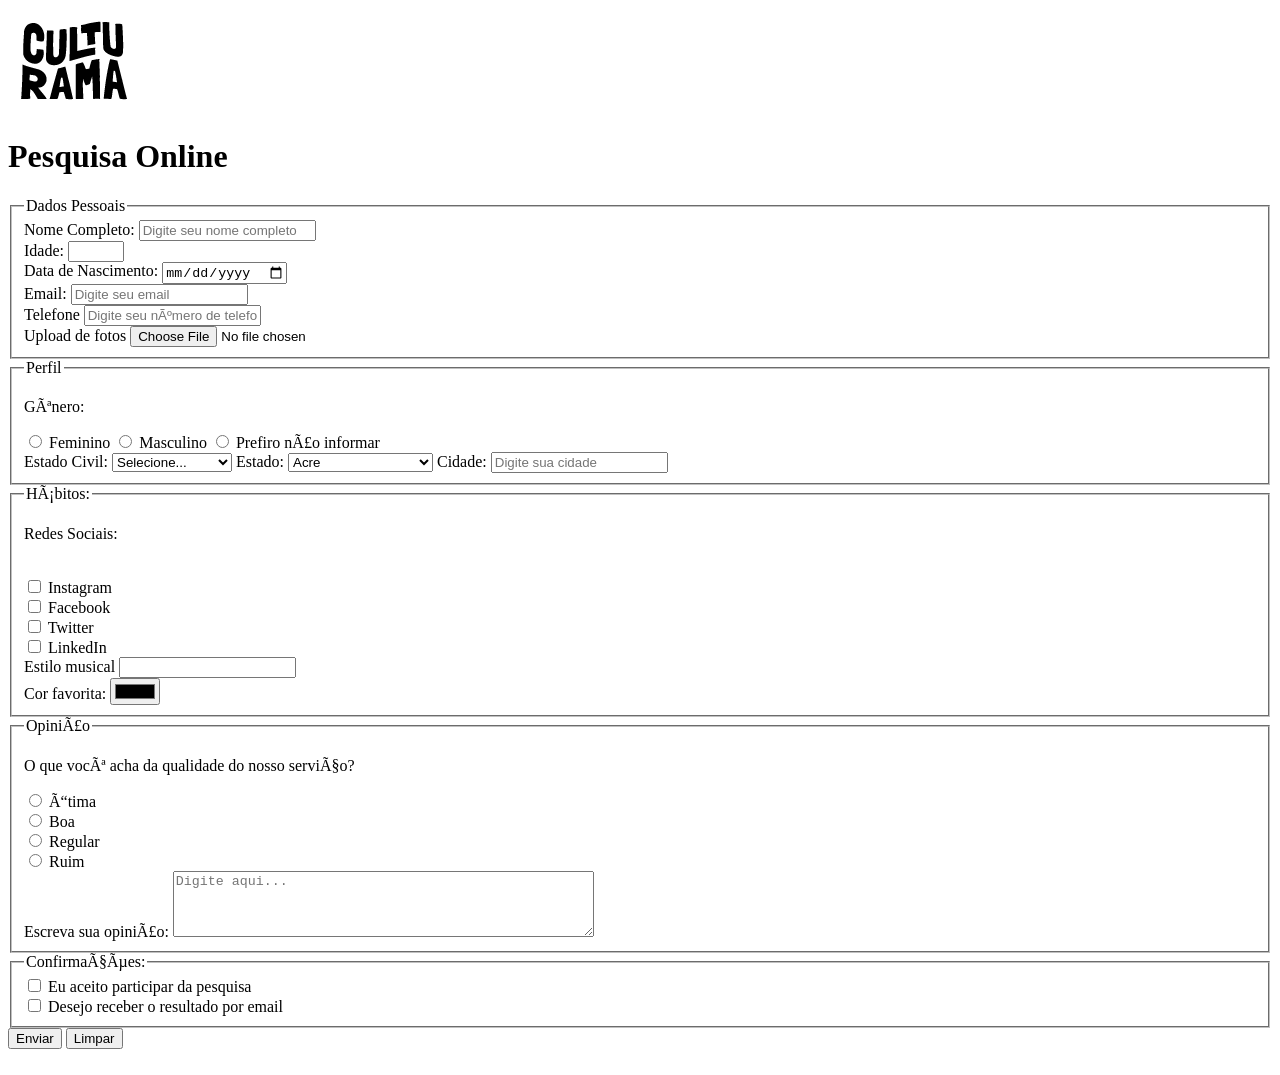
==== index.html @ c7315791 "add logo" ====
<!DOCTYPE html>
<html lang="en">

<head>
    <meta charset="pt-br">
    <meta name="viewport" content="width=device-width, initial-scale=1.0">
    <link  rel="icon" href="culturama-favico.png">
    <title>Pesquisa Culturama</title>
</head>

<body>
    <header>
        <img src="img/logo-culturama.png" alt="Logo culturama">
        <h1>Pesquisa Online</h1>
    </header>
    <section>
        <form action="" method="get">
            <fieldset>                
                 <legend>Dados Pessoais</legend>
                <label for="name">Nome Completo:</label>
                <input id="name" type="text" name="userName" placeholder="Digite seu nome completo" required>
                <br>
                <label for="age">Idade:</label>
                <input id="age" type="number" name="userAge" min=12 max=100 required>
                <br>
                <label for="birthDate">Data de Nascimento:</label>
                <input id="birthDate" type="date" name="userbirthDate">
                <br>
                <label for="email">Email:</label>
                <input id="email" type="email" name="userEmail" placeholder="Digite seu email" required>
                <br>
                <label for="phoneNumber">Telefone</label>
                <input id="phoneNumber" type="tel" name="userPhoneNumber" pattern="[0-9]{11}" placeholder="Digite seu número de telefone com DDD">
                <br>
                <label for="image">Upload de fotos</label>
                <input id="image" type="file" accept="image/*" name="userImage">
            </fieldset> 

            <fieldset>
                <legend>Perfil</legend>
                <p>Gênero:</p>
                <input id="fem" type="radio" name="userGender" value="Feminino">
                <label for="fem">Feminino</label>

                <input id="masc" type="radio" name="userGender" value="Masculino">
                <label for="masc">Masculino</label>

                <input id="notInformed" type="radio" name="userGender" value="notInformed">
                <label for="notInformed">Prefiro não informar</label>
                <br>

                <label for="maritalStatus">Estado Civil:</label>
                <select id="maritalStatus" name="userMaritalStatus">
                    <option value="notInformed">Selecione...</option>
                    <option value="casado">Casado</option>
                    <option value="solteiro">Solteiro</option>
                    <option value="divorciado">Divorciado</option>
                    <option value="uniaoEstavel">União Estável</option>
                </select>

                <label for="state">Estado:</label>
                <select id="state" name="userState" required>
                    <option value="acre">Acre</option>
                    <option value="alagoas">Alagoas</option>
                    <option value="amapa">Amapá</option>
                    <option value="amazonas">Amazonas</option>
                    <option value="bahia">Bahia</option>
                    <option value="ceara">Ceará</option>
                    <option value="distritoFederal">Distrito Federal</option>
                    <option value="espiritoSanto">Espirito Santo</option>
                    <option value="goias">Goiás</option>
                    <option value="maranhao">Maranhão</option>
                    <option value="matoGrossoDoSul">Mato Grosso do Sul</option>
                    <option value="matoGrosso">Mato Grosso</option>
                    <option value="minasGerais">Minas Gerais</option>
                    <option value="para">Pará</option>
                    <option value="paraiba">Paraíba</option>
                    <option value="parana">Paraná</option>
                    <option value="pernambuco">Pernambuco</option>
                    <option value="piaui">Piauí</option>
                    <option value="rioDeJaneiro">Rio de Janeiro</option>
                    <option value="rioGrandeDoNorte">Rio Grande do Norte</option>
                    <option value="rioGrandeDoSul">Rio Grande do Sul</option>
                    <option value="rondonia">Rondônia</option>
                    <option value="roraima">Roraima</option>
                    <option value="santaCatarina">Santa Catarina</option>
                    <option value="saoPaulo">São Paulo</option>
                    <option value="sergipe">Sergipe</option>
                    <option value="tocantins">Tocantins</option>
                </select>

                <label for="city">Cidade:</label>
                <input type="text" id="city" name="userCity" autocomplete="address-level2" placeholder="Digite sua cidade">
                <br>
            </fieldset>

            <fieldset>
                <legend>Hábitos:</legend>
                <p>Redes Sociais:</p>
                <br>
                <input id="instagram" type="checkbox" name="social" value="instagram">
                <label for="instagram">Instagram</label>
                <br>
                <input id="facebook" type="checkbox" name="social" value="facebook">
                <label for="facebook">Facebook</label>
                <br>
                <input id="twitter" type="checkbox" name="social" value="twitter">
                <label for="twitter">Twitter</label>
                <br>
                <input id="linkedin" type="checkbox" name="social" value="Linkedin">
                <label for="linkedin">LinkedIn</label>
                <br>
                <label for="musicStyle">Estilo musical</label>
                <input list="styleTypes" id="musicStyle" name="userMusicStyle" type="text">
                <datalist id="styleTypes">
                    <option value="Rock">
                    <option value="Pop">
                    <option value="Hip Hop">
                    <option value="Eletrônica">
                    <option value="Samba">
                    <option value="Sertanejo">
                    <option value="Forró">
                    <option value="Pagode">
                    <option value="Funk">
                </datalist>
                <br>
                <label for="favoriteColor">Cor favorita:</label>
                <input type="color" id="favoriteColor" name="userFavoriteColor">
            </fieldset>

            <fieldset>
                <legend>Opinião</legend>
                <p>O que você acha da qualidade do nosso serviço?</p>

                <input type="radio" id="otimo" name="userServiceOpinion" value="otima">
                <label for="otimo">Ótima</label><br>

                <input type="radio" id="boa" name="userServiceOpinion" value="boa">
                <label for="boa">Boa</label><br>

                <input type="radio" id="regular" name="userServiceOpinion" value="regular">
                <label for="regular">Regular</label><br>

                <input type="radio" id="ruim" name="userServiceOpinion" value="ruim">
                <label for="ruim">Ruim</label><br>

                <label for="comment">Escreva sua opinião:</label>
                <textarea id="comment" name="userComment" rows="4" cols="50" placeholder="Digite aqui..."></textarea>
            </fieldset>

            <fieldset>
                <legend>Confirmações:</legend>
                <input type="checkbox" id="userLgpd" name="userLgpdTerm" value="accepted" required>
                <label for="userLgpdTerm">Eu aceito participar da pesquisa</label>
                <br>
                <input type="checkbox" id="getResult" name="userGetResult" value="accepted">
                <label for="userGetResult">Desejo receber o resultado por email</label>
            </fieldset>

            <button type="submit">Enviar</button>
            <button type="reset">Limpar</button>

            <br>

            <br>
        </form>
    </section>

    
    
</body>
</html>
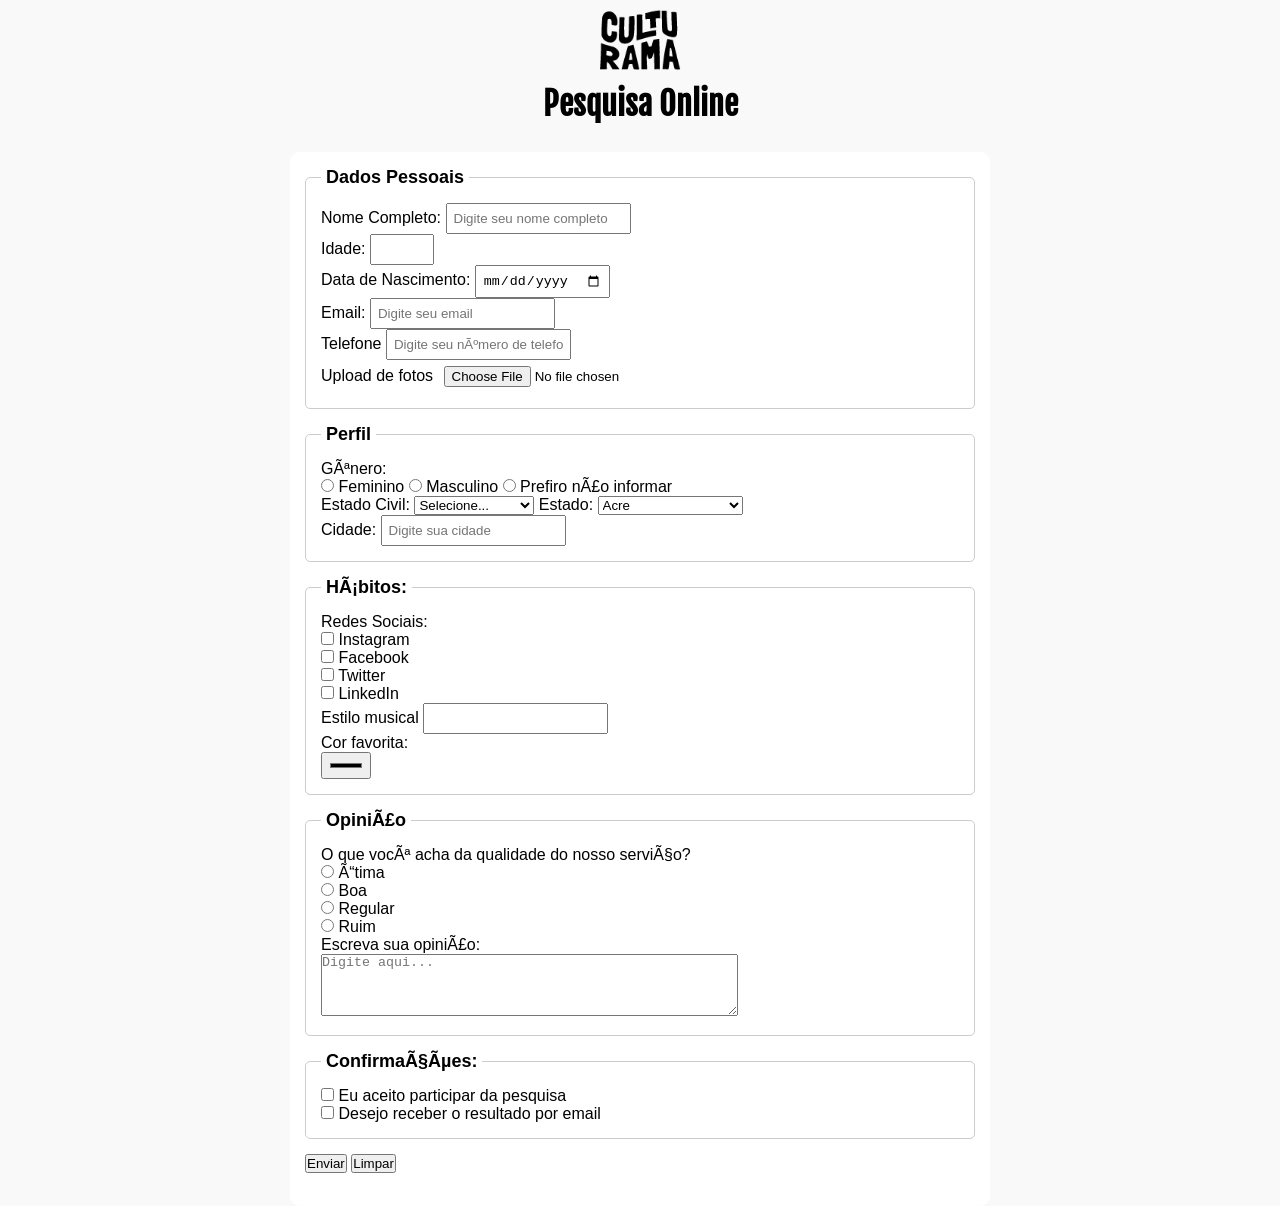
==== commit 70fc4478: "configure css and scpacing" ====
--- a/index.html
+++ b/index.html
@@ -5,15 +5,21 @@
     <meta charset="pt-br">
     <meta name="viewport" content="width=device-width, initial-scale=1.0">
     <link  rel="icon" href="culturama-favico.png">
+    <link rel="stylesheet" href="css/style.css">
+    <link rel="preconnect" href="https://fonts.googleapis.com">
+    <link rel="preconnect" href="https://fonts.gstatic.com" crossorigin>
+    <link href="https://fonts.googleapis.com/css2?family=Fjalla+One&family=Work+Sans&display=swap" rel="stylesheet">
+
     <title>Pesquisa Culturama</title>
 </head>
 
 <body>
-    <header>
+    <main>
+        <header>
         <img src="img/logo-culturama.png" alt="Logo culturama">
         <h1>Pesquisa Online</h1>
-    </header>
-    <section>
+        </header>
+        <section>
         <form action="" method="get">
             <fieldset>                
                  <legend>Dados Pessoais</legend>
@@ -88,7 +94,7 @@
                     <option value="sergipe">Sergipe</option>
                     <option value="tocantins">Tocantins</option>
                 </select>
-
+                <br>
                 <label for="city">Cidade:</label>
                 <input type="text" id="city" name="userCity" autocomplete="address-level2" placeholder="Digite sua cidade">
                 <br>
@@ -96,8 +102,7 @@
 
             <fieldset>
                 <legend>Hábitos:</legend>
-                <p>Redes Sociais:</p>
-                <br>
+                <p>Redes Sociais:</p>            
                 <input id="instagram" type="checkbox" name="social" value="instagram">
                 <label for="instagram">Instagram</label>
                 <br>
@@ -124,7 +129,7 @@
                     <option value="Funk">
                 </datalist>
                 <br>
-                <label for="favoriteColor">Cor favorita:</label>
+                <label for="favoriteColor">Cor favorita:</label><br>
                 <input type="color" id="favoriteColor" name="userFavoriteColor">
             </fieldset>
 
@@ -144,7 +149,7 @@
                 <input type="radio" id="ruim" name="userServiceOpinion" value="ruim">
                 <label for="ruim">Ruim</label><br>
 
-                <label for="comment">Escreva sua opinião:</label>
+                <label for="comment">Escreva sua opinião:</label><br>
                 <textarea id="comment" name="userComment" rows="4" cols="50" placeholder="Digite aqui..."></textarea>
             </fieldset>
 
@@ -164,7 +169,8 @@
 
             <br>
         </form>
-    </section>
+        </section>
+    </main>
 
     
     
--- a/css/style.css
+++ b/css/style.css
@@ -0,0 +1,52 @@
+* {
+        margin: 0;
+        padding: 0;
+        box-sizing: border-box;
+}
+
+body{
+    background-color: #f9f9f9;
+    font-family: "Work Sans", sans-serif;
+}
+
+main{
+   width: 100%;
+   max-width: 700px;
+   margin: 0 auto;   
+}
+
+header{
+    text-align: center;
+    margin-bottom: 28px;
+}
+
+img{
+    width: 100px;
+}
+
+h1{
+    font-family: "Fjalla One", sans-serif;
+}
+
+form{
+    background-color: #ffffff;
+    padding: 15px;
+    border-radius: 10px;
+}
+
+input{
+    padding: 6px;
+}
+
+fieldset{
+    padding: 15px;
+    border: 1px solid #cccccc;
+    border-radius: 5px;
+    margin-bottom: 15px;
+}
+
+legend{
+    font-weight: bold;
+    font-size: 18px;
+    padding: 0 5px;
+}
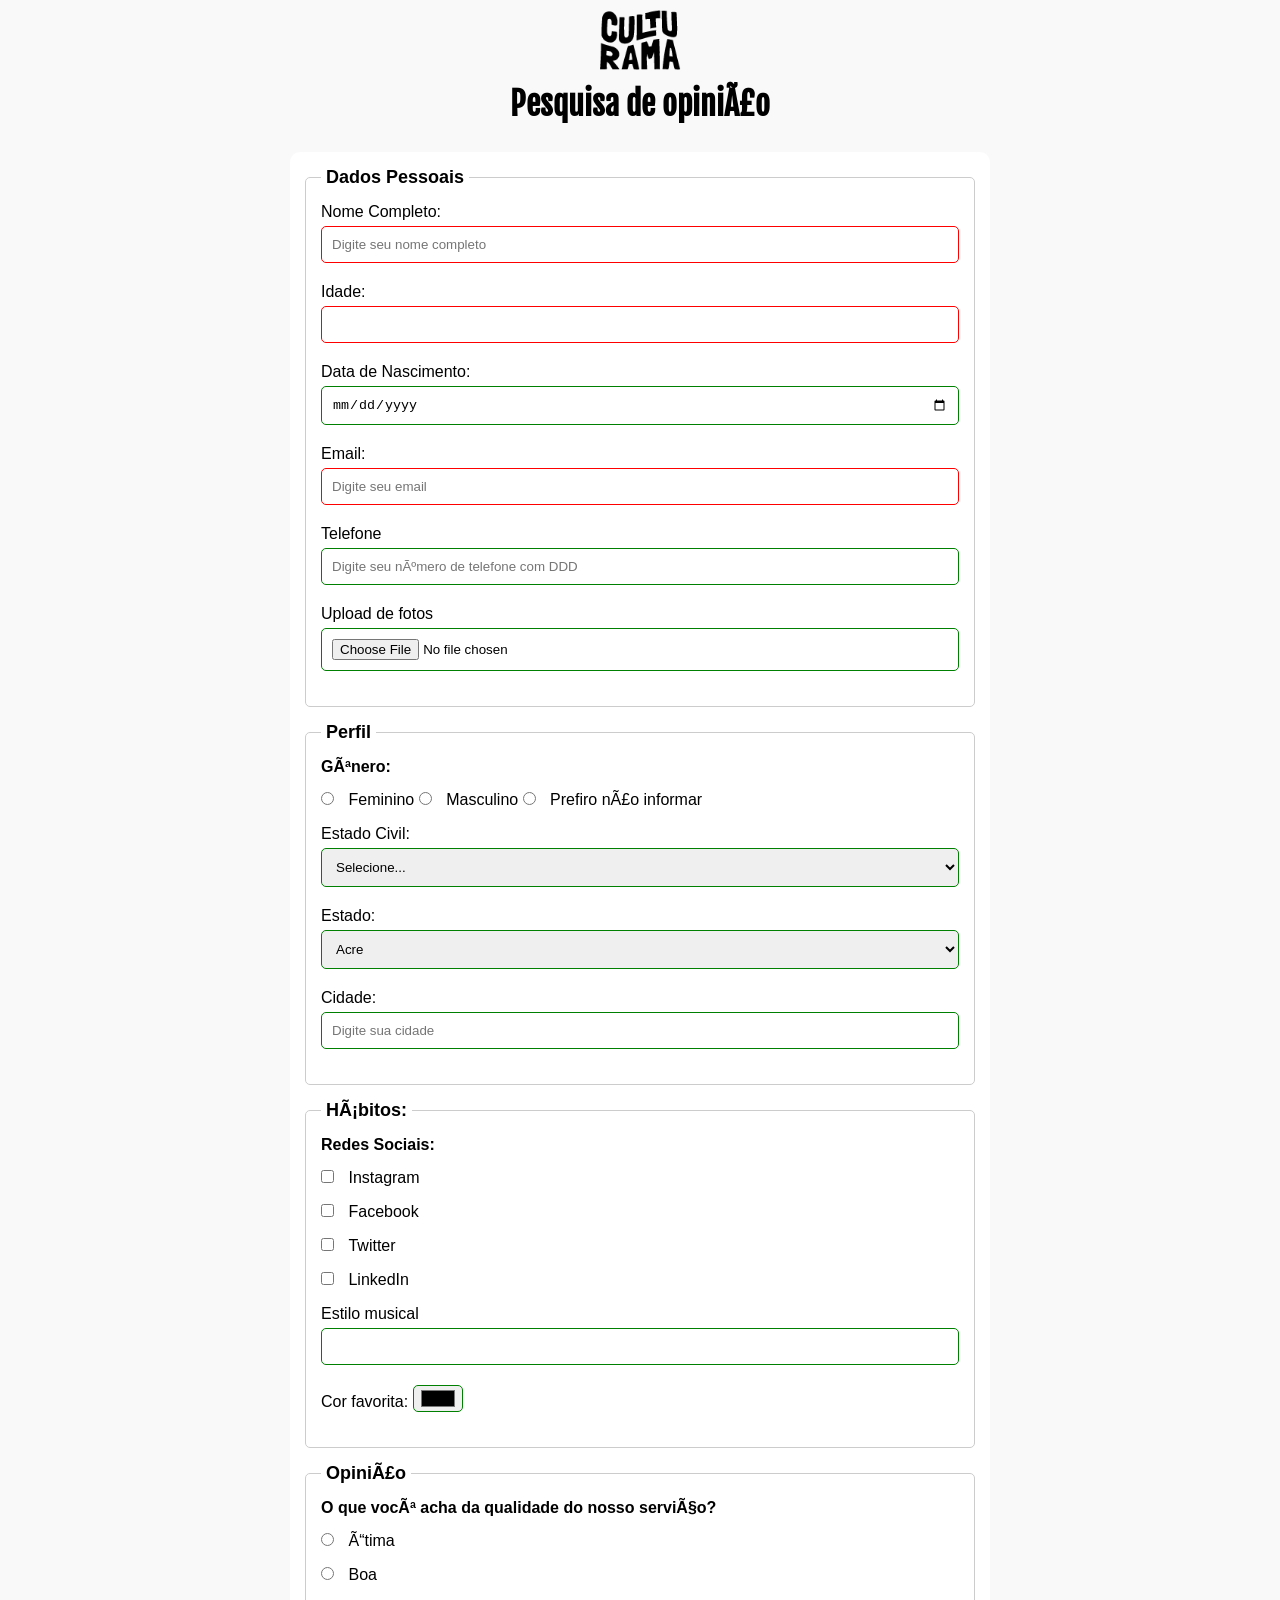
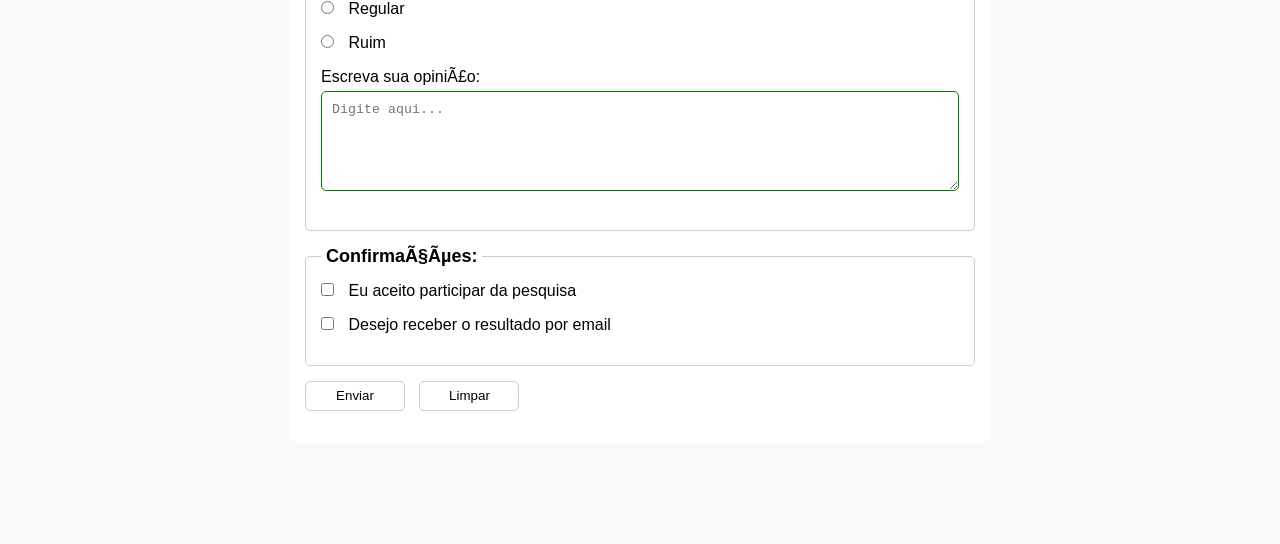
==== commit 85003425: "add formt css" ====
--- a/index.html
+++ b/index.html
@@ -17,10 +17,10 @@
     <main>
         <header>
         <img src="img/logo-culturama.png" alt="Logo culturama">
-        <h1>Pesquisa Online</h1>
+        <h1>Pesquisa de opinião</h1>
         </header>
         <section>
-        <form action="" method="get">
+        <form action="sucesso.html" method="get">
             <fieldset>                
                  <legend>Dados Pessoais</legend>
                 <label for="name">Nome Completo:</label>
@@ -129,7 +129,7 @@
                     <option value="Funk">
                 </datalist>
                 <br>
-                <label for="favoriteColor">Cor favorita:</label><br>
+                <label for="favoriteColor">Cor favorita:</label>
                 <input type="color" id="favoriteColor" name="userFavoriteColor">
             </fieldset>
 
--- a/css/style.css
+++ b/css/style.css
@@ -26,12 +26,14 @@
 
 h1{
     font-family: "Fjalla One", sans-serif;
+    text-align: center;
 }
 
 form{
     background-color: #ffffff;
     padding: 15px;
     border-radius: 10px;
+    margin-bottom: 100px;
 }
 
 input{
@@ -49,4 +51,69 @@
     font-weight: bold;
     font-size: 18px;
     padding: 0 5px;
+}
+
+input, select, textarea{
+    width: 100%;
+    padding: 10px;
+    margin-bottom: 20px;
+    border: 1px solid #cccccc;
+    border-radius: 5px;
+}
+
+textarea{
+    min-height: 100px;
+}
+
+input[type="radio"],
+input[type="checkbox"]{
+    width: auto;
+    margin-right: 10px;
+}
+
+input[type="color"]{
+    width: 50px;
+    padding: 0 5px;    
+}
+
+label{
+    display: inline-block;
+    margin-bottom: 5px;
+}
+
+input:invalid, 
+select:invalid, 
+textarea:invalid {
+    border-color: red;
+}
+
+input:valid,
+select:valid,
+textarea:valid {
+    border-color: green;
+}
+
+p{
+    font-weight: bold;
+    margin-bottom: 15px;
+}
+
+button{
+    width: 100px;
+    height: 30px;
+    margin-right: 10px;
+    background-color: #ffffff;
+    border: 1px solid #cccccc;
+    border-radius: 5px;
+    cursor: pointer;
+}
+
+button[type="submit"]:hover {
+    background-color: green;
+    color: #ffffff;
+}
+
+button[type="reset"]:hover {
+    background-color: orangered;
+    color: #ffffff;
 }
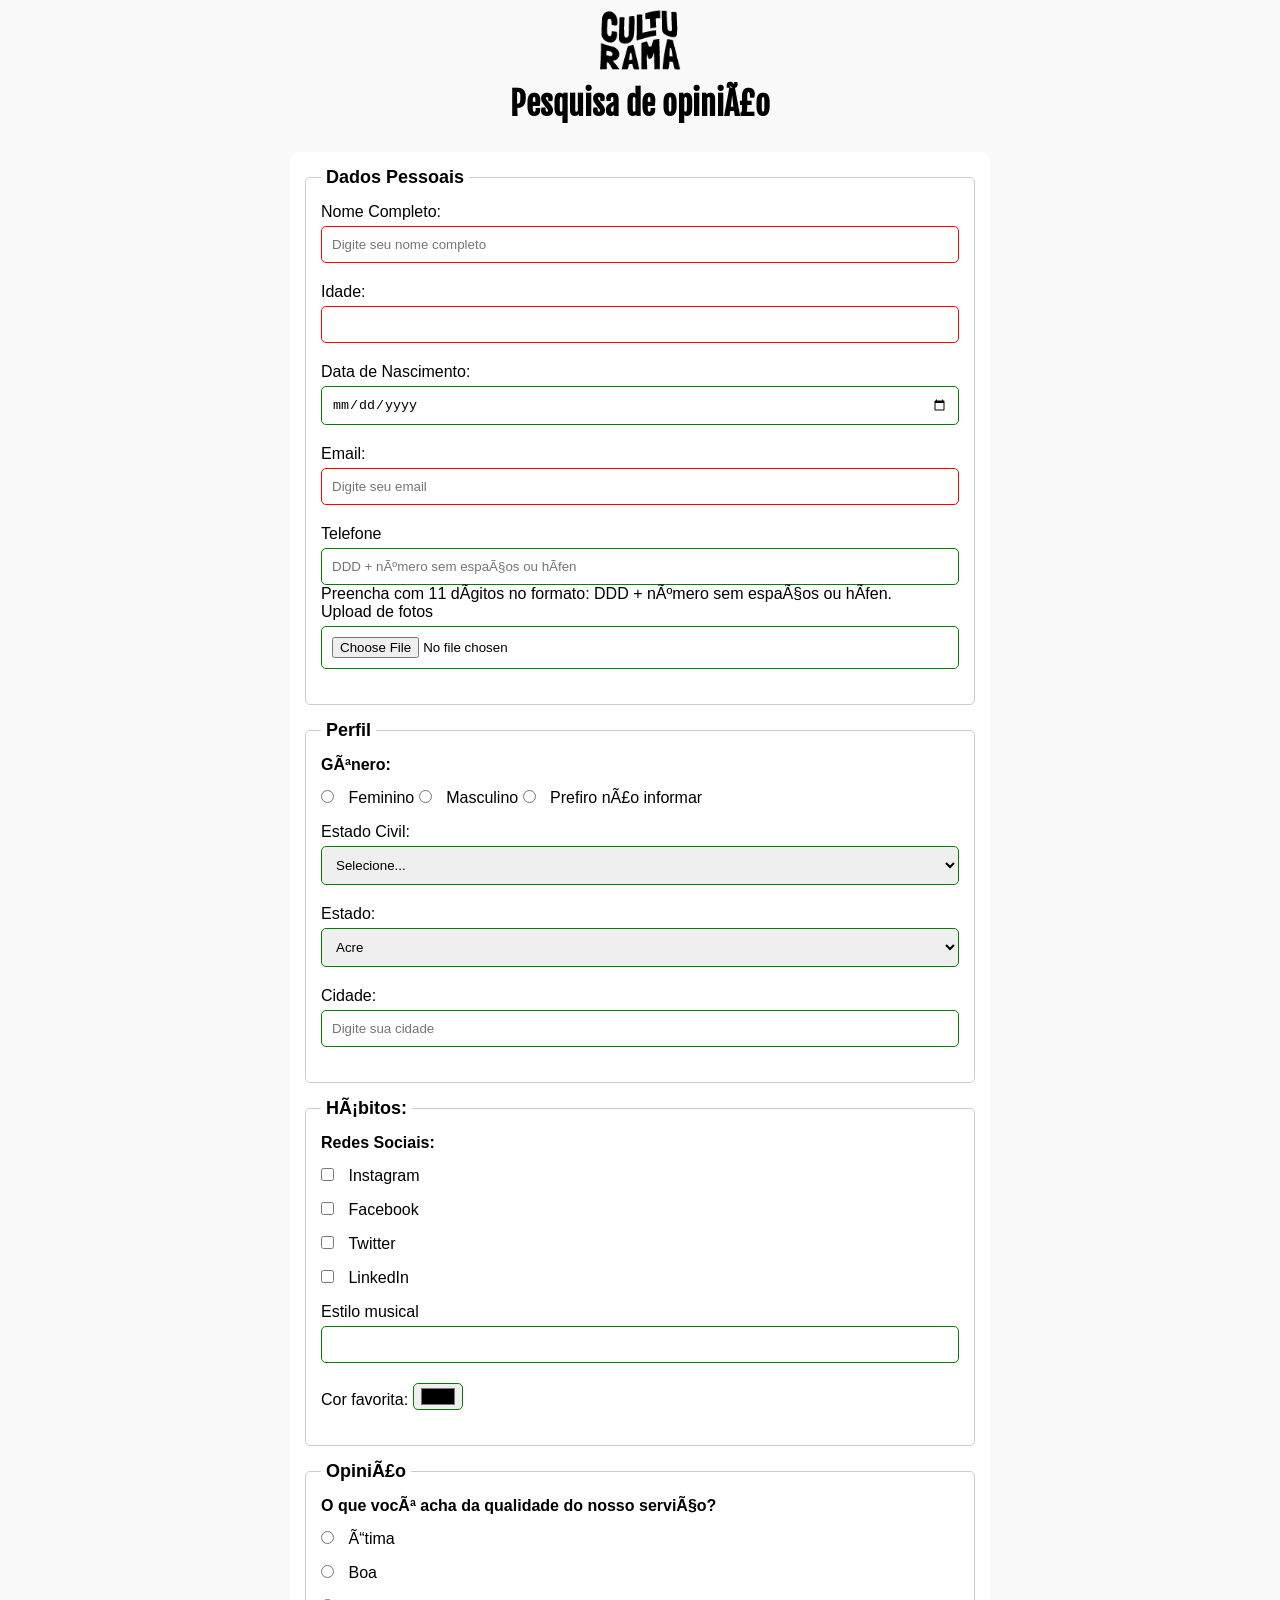
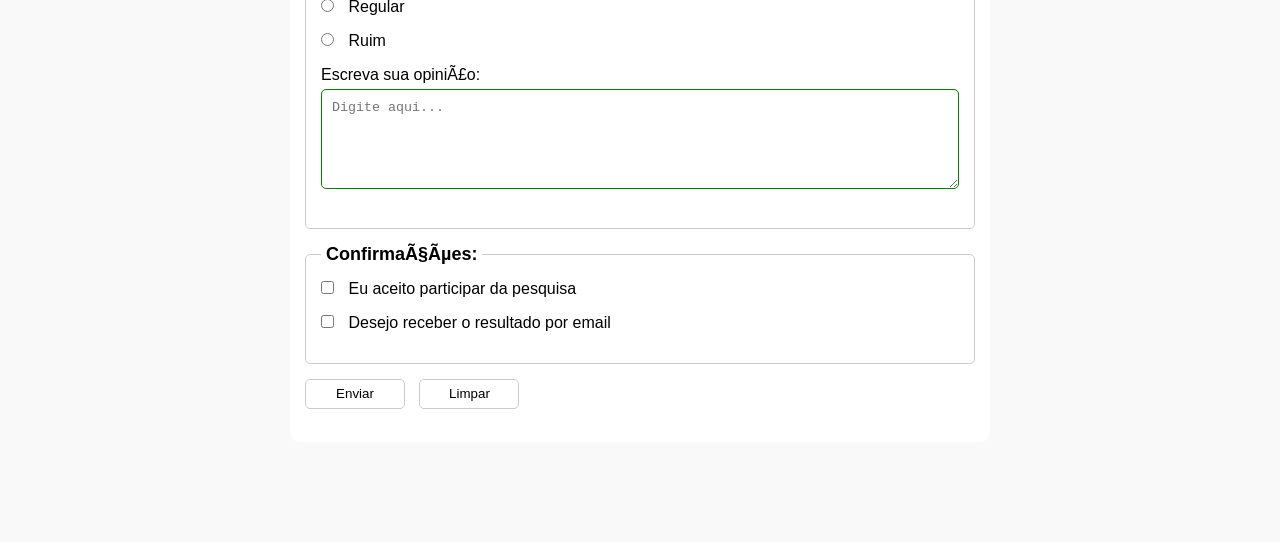
==== commit 1631453e: "add aria to the phone field" ====
--- a/index.html
+++ b/index.html
@@ -36,7 +36,8 @@
                 <input id="email" type="email" name="userEmail" placeholder="Digite seu email" required>
                 <br>
                 <label for="phoneNumber">Telefone</label>
-                <input id="phoneNumber" type="tel" name="userPhoneNumber" pattern="[0-9]{11}" placeholder="Digite seu número de telefone com DDD">
+                <input id="phoneNumber" type="tel" name="userPhoneNumber" pattern="[0-9]{11}" placeholder="DDD + número sem espaços ou hífen" aria-describedby="phoneHelp">
+                <smal id="phoneHelp"> Preencha com 11 dígitos no formato: DDD + número sem espaços ou hífen.</smal>
                 <br>
                 <label for="image">Upload de fotos</label>
                 <input id="image" type="file" accept="image/*" name="userImage">
--- a/css/style.css
+++ b/css/style.css
@@ -81,6 +81,15 @@
     margin-bottom: 5px;
 }
 
+input[type="tel"]{
+    margin-bottom: 0;    
+}
+
+small{
+    margin-bottom: 20px;
+    display: inline-block;
+}
+
 input:invalid, 
 select:invalid, 
 textarea:invalid {
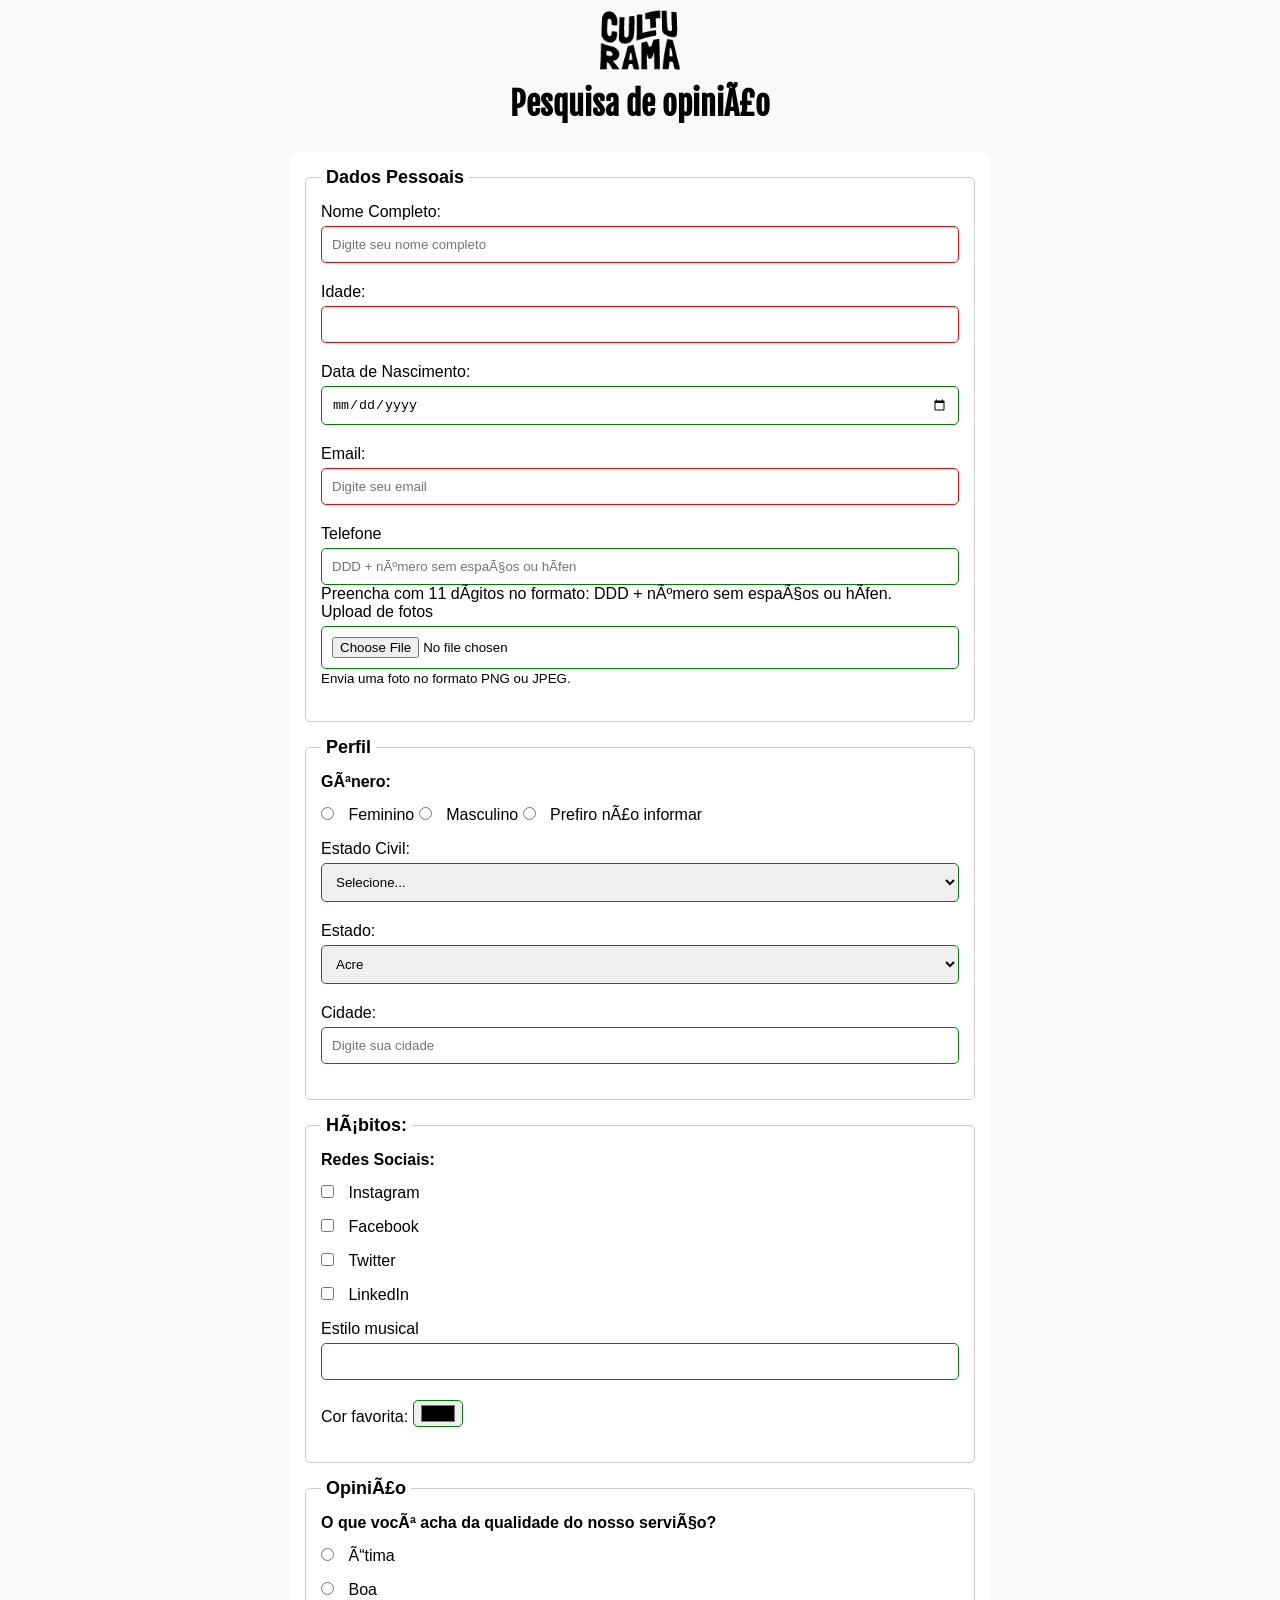
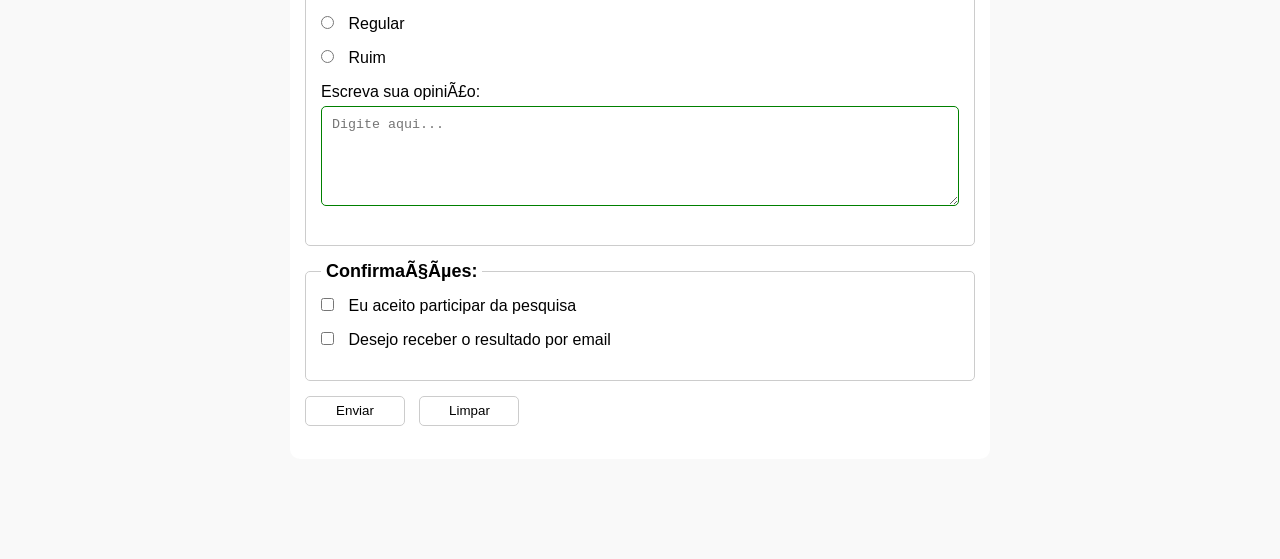
==== commit 33ec5e56: "add aria to the file field" ====
--- a/index.html
+++ b/index.html
@@ -40,7 +40,8 @@
                 <smal id="phoneHelp"> Preencha com 11 dígitos no formato: DDD + número sem espaços ou hífen.</smal>
                 <br>
                 <label for="image">Upload de fotos</label>
-                <input id="image" type="file" accept="image/*" name="userImage">
+                <input id="image" type="file" accept="image/*" name="userImage" aria-describedby="imageHelp">
+                <small id="imageHelp">Envia uma foto no formato PNG ou JPEG.</small>
             </fieldset> 
 
             <fieldset>
--- a/css/style.css
+++ b/css/style.css
@@ -81,7 +81,8 @@
     margin-bottom: 5px;
 }
 
-input[type="tel"]{
+input[type="tel"],
+input[type="file"]{
     margin-bottom: 0;    
 }
 
